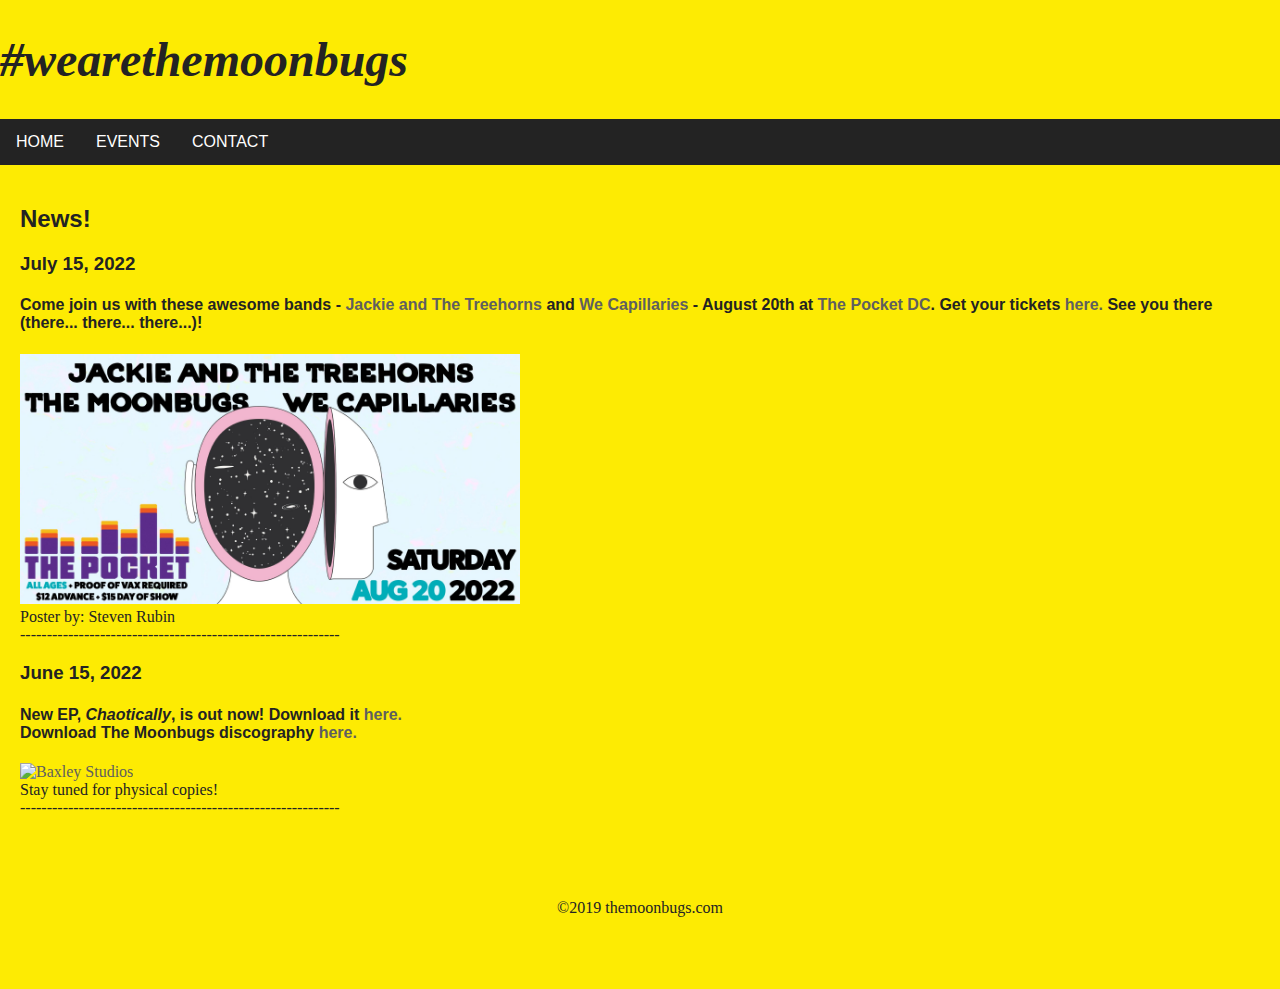
==== index.html @ b69b5aa7 "Add files via upload" ====
<!DOCTYPE html>
<html>
<head>
	<title>WeAreTheMoonbugs</title>
	<link rel="stylesheet" type="text/css" href="style.css">
	<link rel="icon" href="img/favicon.png">
	<div><h1><i>#wearethemoonbugs</i></h1></div>

	<nav class="fixed-nav-bar">
		<ul>
			 <li><a href="index.html">HOME</a></li>
			 <li><a href="events.html">EVENTS</a></li>
			 <li><a href="contact.html">CONTACT</a></li>
		</ul>
	</nav>

</head>
<body>
<div class="content-inside">

	<h2>News!</h2>

		<p>
					
			<h3>July 15, 2022</h3>
			
			<h4>Come join us with these awesome bands - <a href="https://open.spotify.com/artist/38vWCPOcHo7Y9Vm486Bta3" target="_blank">Jackie and The Treehorns</a> and <a href="https://koiote.bandcamp.com/" target="_blank">We Capillaries</a> - August 20th at <a href="https://www.thepocketdc.com/" target="_blank">The Pocket DC</a>. Get your tickets <a href="https://www.eventbrite.com/e/the-pocket-presentsjackie-and-the-treehorns-w-the-moonbugswe-capillaries-tickets-383564570957" target="_blank">here.</a> See you there (there... there... there...)!<br/>
			</h4>

			<p>
				<a href="https://www.eventbrite.com/e/the-pocket-presentsjackie-and-the-treehorns-w-the-moonbugswe-capillaries-tickets-383564570957" target="_blank"><img alt="Baxley Studios" class="img-fluid" src="img/20220820-the-pocket-dc.jpg" style="width: 500px; height: auto;"></a><br/>
				Poster by: Steven Rubin<br/>
				------------------------------------------------------------
			</p>

		</p>

		<p>
					
			<h3>June 15, 2022</h3>
			<h4>New EP, <i>Chaotically</i>, is out now! Download it <a href="https://themoonbugs.bandcamp.com/album/chaotically" target="_blank">here.</a><br/>
			Download The Moonbugs discography <a href="https://themoonbugs.bandcamp.com/" target="_blank">here.</a><br/>
			</h4>

			<p>
				<a href="https://themoonbugs.bandcamp.com/album/chaotically" target="_blank"><img alt="Baxley Studios" class="img-fluid" src="img/the-moonbugs-chaotically.jpg" style="width: 500px; height: auto;"></a><br/>
				Stay tuned for physical copies!<br/>
				------------------------------------------------------------
			</p>

		</p>
</div>
	<footer>
	<div class="footer">
	  <p>©2019 themoonbugs.com</p>
	</div>
</footer>
</body>

</html>
---- style.css ----
html, body{
	color: #232323;
	background: #fdeb03;
	font-family: "myriad pro", roboto, arial;

	margin: 0 0 20px;
}

/*
.fixed-nav-bar {
position: fixed;
top: 0;
left: 0;
z-index: 9999;
width: 100%;
background-color: #232323;
}
*/

nav ul {
	list-style-type: none;
	margin: 0;
	padding: 0;
	overflow: hidden;
	background-color: #232323;
	width:100%;
}


nav li {
  float: left;
}

nav li a {
	display: block;
	color: white;
	text-align: center;
	padding: 14px 16px;
	text-decoration: none;
}

/* Change the link color to #111 (black) on hover */
nav li a:hover {
  background-color: #111;
}

.content{
	/*display: flex;*/
    flex-wrap: wrap;
    justify-content: left;
    width: 50%;
    padding-left: 10px;
    min-height: 100%;
}

.content-inside {
  padding: 20px;
  padding-bottom: 50px;
}

h1 {
	font-family: Roboto;
	font-size: 3em;
	color: #232323
}

p {
	font-family: Roboto;
	color: #232323
}

.img-fluid{
	max-width: 100%;
    height: auto;
}

ul {
	list-style-type: none;
	margin: 0;
	padding: 0;
	overflow: hidden;
}

a{
	color:#5f5f5f;
	text-decoration: none
}

a:hover {
	text-decoration: underline;
}

.footer {
	color: #232323;
	position: relative;
	height: 50px;
	/*margin-top: -50px;*/
	text-align: center;
	left: 0;
	bottom: 0;
}

/*.footer {
    position: fixed;
    left: 0;
    bottom: 0;
    width: 100%;
    color: #232323;
    text-align: center;
}*/
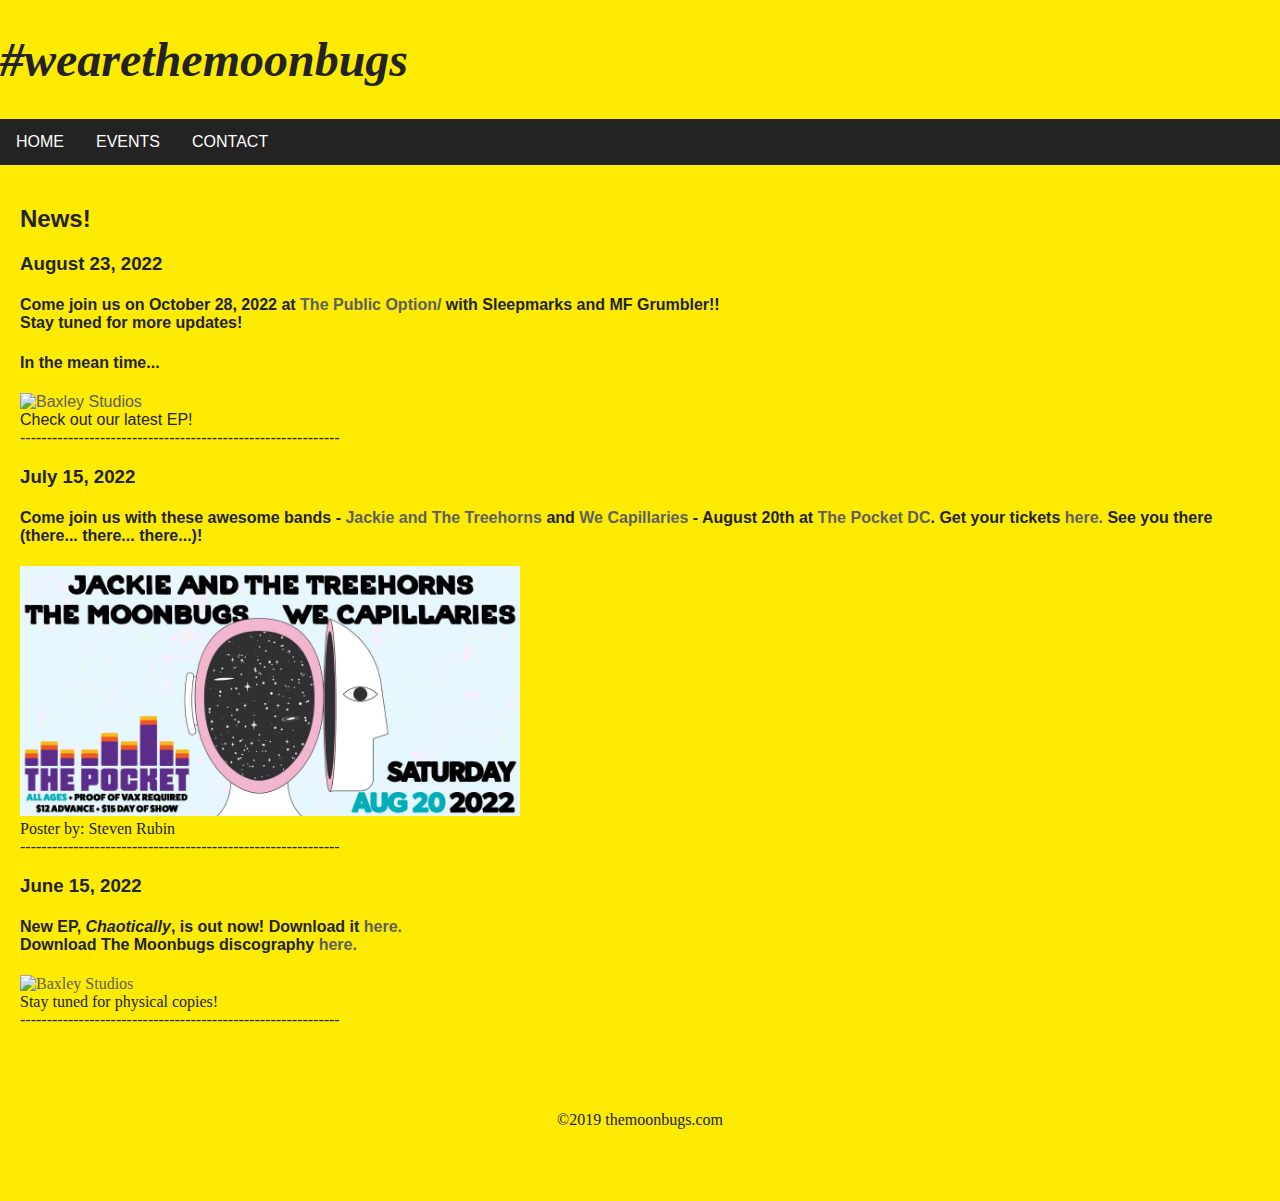
==== commit e1509ab9: "Add files via upload" ====
--- a/index.html
+++ b/index.html
@@ -16,9 +16,26 @@
 
 </head>
 <body>
+
 <div class="content-inside">
+	<h2>News!</h2>
 
-	<h2>News!</h2>
+		<p>
+					
+			<h3>August 23, 2022</h3>
+			
+			<h4>Come join us on October 28, 2022 at <a href="https://www.thepublicoptiondc.com/" target="_blank">The Public Option/</a> with Sleepmarks and MF Grumbler!!<br/>
+			Stay tuned for more updates!<br/>
+			</h4>
+
+			<p>
+				<h4>In the mean time...</h4>
+				<a href="https://themoonbugs.bandcamp.com/album/chaotically" target="_blank"><img alt="Baxley Studios" class="img-fluid" src="img/the-moonbugs-chaotically.jpg" style="width: 500px; height: auto;"></a><br/>
+				Check out our latest EP!<br/>
+				------------------------------------------------------------
+			</p>
+
+		</p>
 
 		<p>
 					
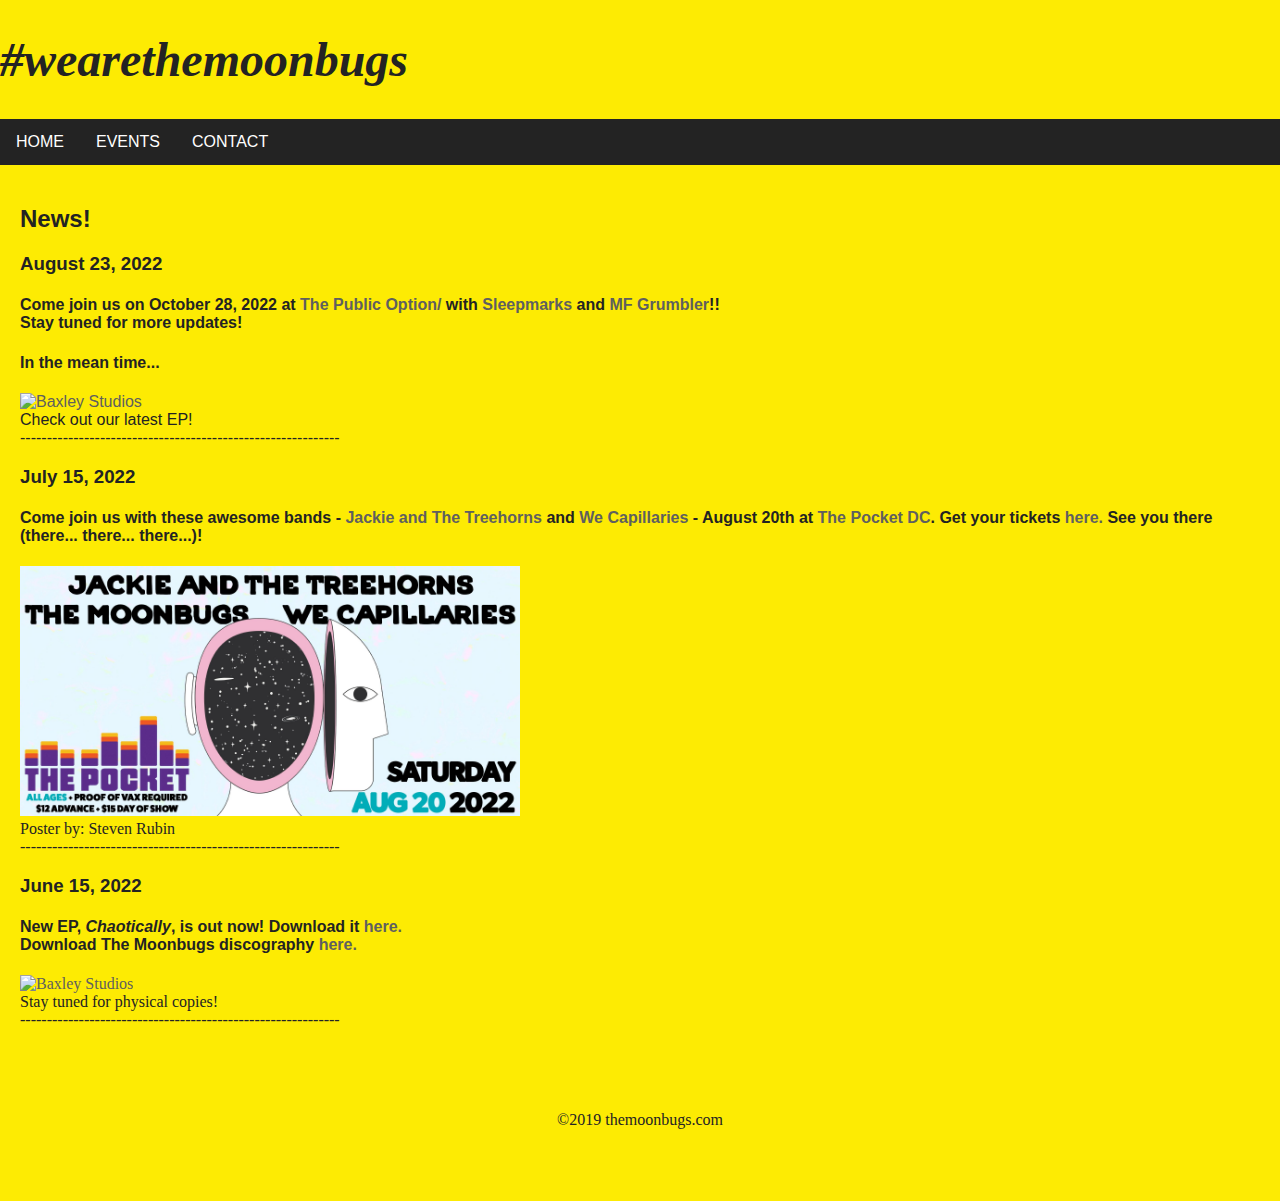
==== commit 7f76696f: "Add files via upload" ====
--- a/index.html
+++ b/index.html
@@ -24,7 +24,7 @@
 					
 			<h3>August 23, 2022</h3>
 			
-			<h4>Come join us on October 28, 2022 at <a href="https://www.thepublicoptiondc.com/" target="_blank">The Public Option/</a> with Sleepmarks and MF Grumbler!!<br/>
+			<h4>Come join us on October 28, 2022 at <a href="https://mobile.twitter.com/publicoptiondc/" target="_blank">The Public Option/</a> with <a href="https://sleepmarks.bandcamp.com/" target="_blank">Sleepmarks</a> and <a href="https://mfgrumbler.bandcamp.com/" target="_blank">MF Grumbler</a>!!<br/>
 			Stay tuned for more updates!<br/>
 			</h4>
 
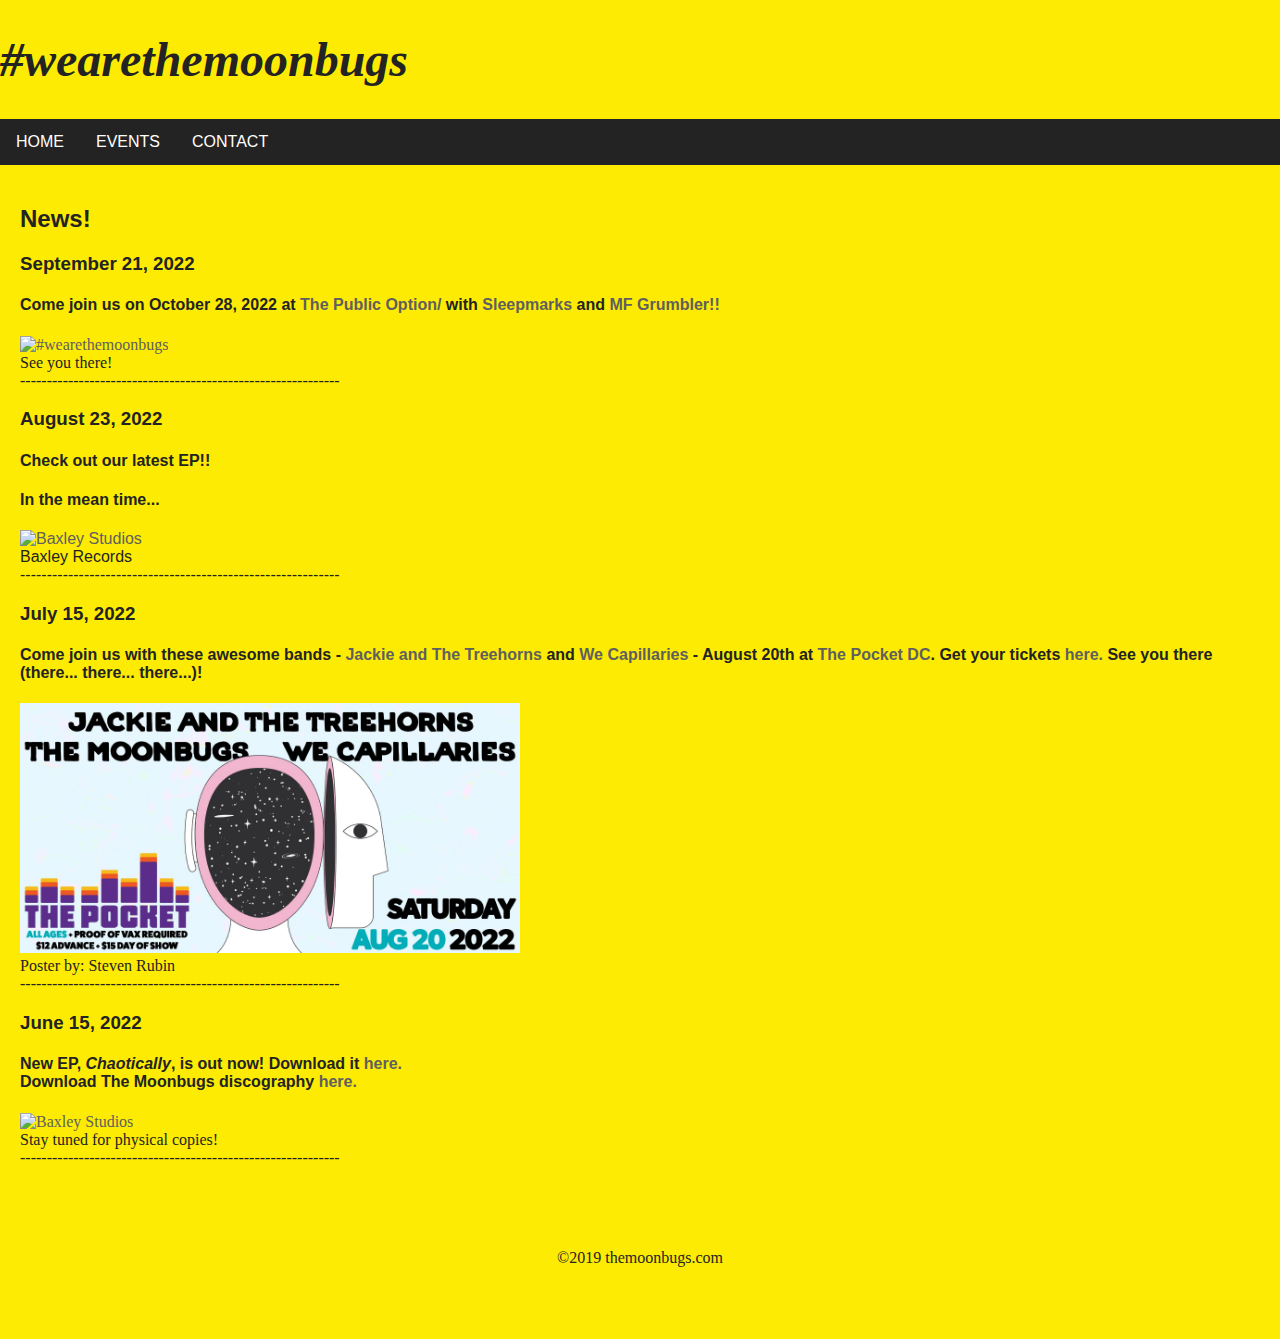
==== commit a1c90166: "Add files via upload" ====
--- a/index.html
+++ b/index.html
@@ -22,16 +22,30 @@
 
 		<p>
 					
+			<h3>September 21, 2022</h3>
+			
+			<h4>Come join us on October 28, 2022 at <a href="https://mobile.twitter.com/publicoptiondc/" target="_blank">The Public Option/</a> with <a href="https://sleepmarks.bandcamp.com/" target="_blank">Sleepmarks</a> and <a href="https://mfgrumbler.bandcamp.com/" target="_blank">MF Grumbler!!</a><br/>
+			</h4>
+
+			<p>
+				<a href="https://www.facebook.com/events/596439752212000?ref=newsfeed" target="_blank"><img alt="#wearethemoonbugs" class="img-fluid" src="img/20221028-ThePublicOption.jpg" style="width: 500px; height: auto;"></a><br/>
+				See you there!<br/>
+				------------------------------------------------------------
+			</p>
+
+		</p>
+		<p>
+					
 			<h3>August 23, 2022</h3>
 			
-			<h4>Come join us on October 28, 2022 at <a href="https://mobile.twitter.com/publicoptiondc/" target="_blank">The Public Option/</a> with <a href="https://sleepmarks.bandcamp.com/" target="_blank">Sleepmarks</a> and <a href="https://mfgrumbler.bandcamp.com/" target="_blank">MF Grumbler</a>!!<br/>
-			Stay tuned for more updates!<br/>
+			<h4>
+			Check out our latest EP!!<br/>
 			</h4>
 
 			<p>
 				<h4>In the mean time...</h4>
 				<a href="https://themoonbugs.bandcamp.com/album/chaotically" target="_blank"><img alt="Baxley Studios" class="img-fluid" src="img/the-moonbugs-chaotically.jpg" style="width: 500px; height: auto;"></a><br/>
-				Check out our latest EP!<br/>
+				Baxley Records<br/>
 				------------------------------------------------------------
 			</p>
 
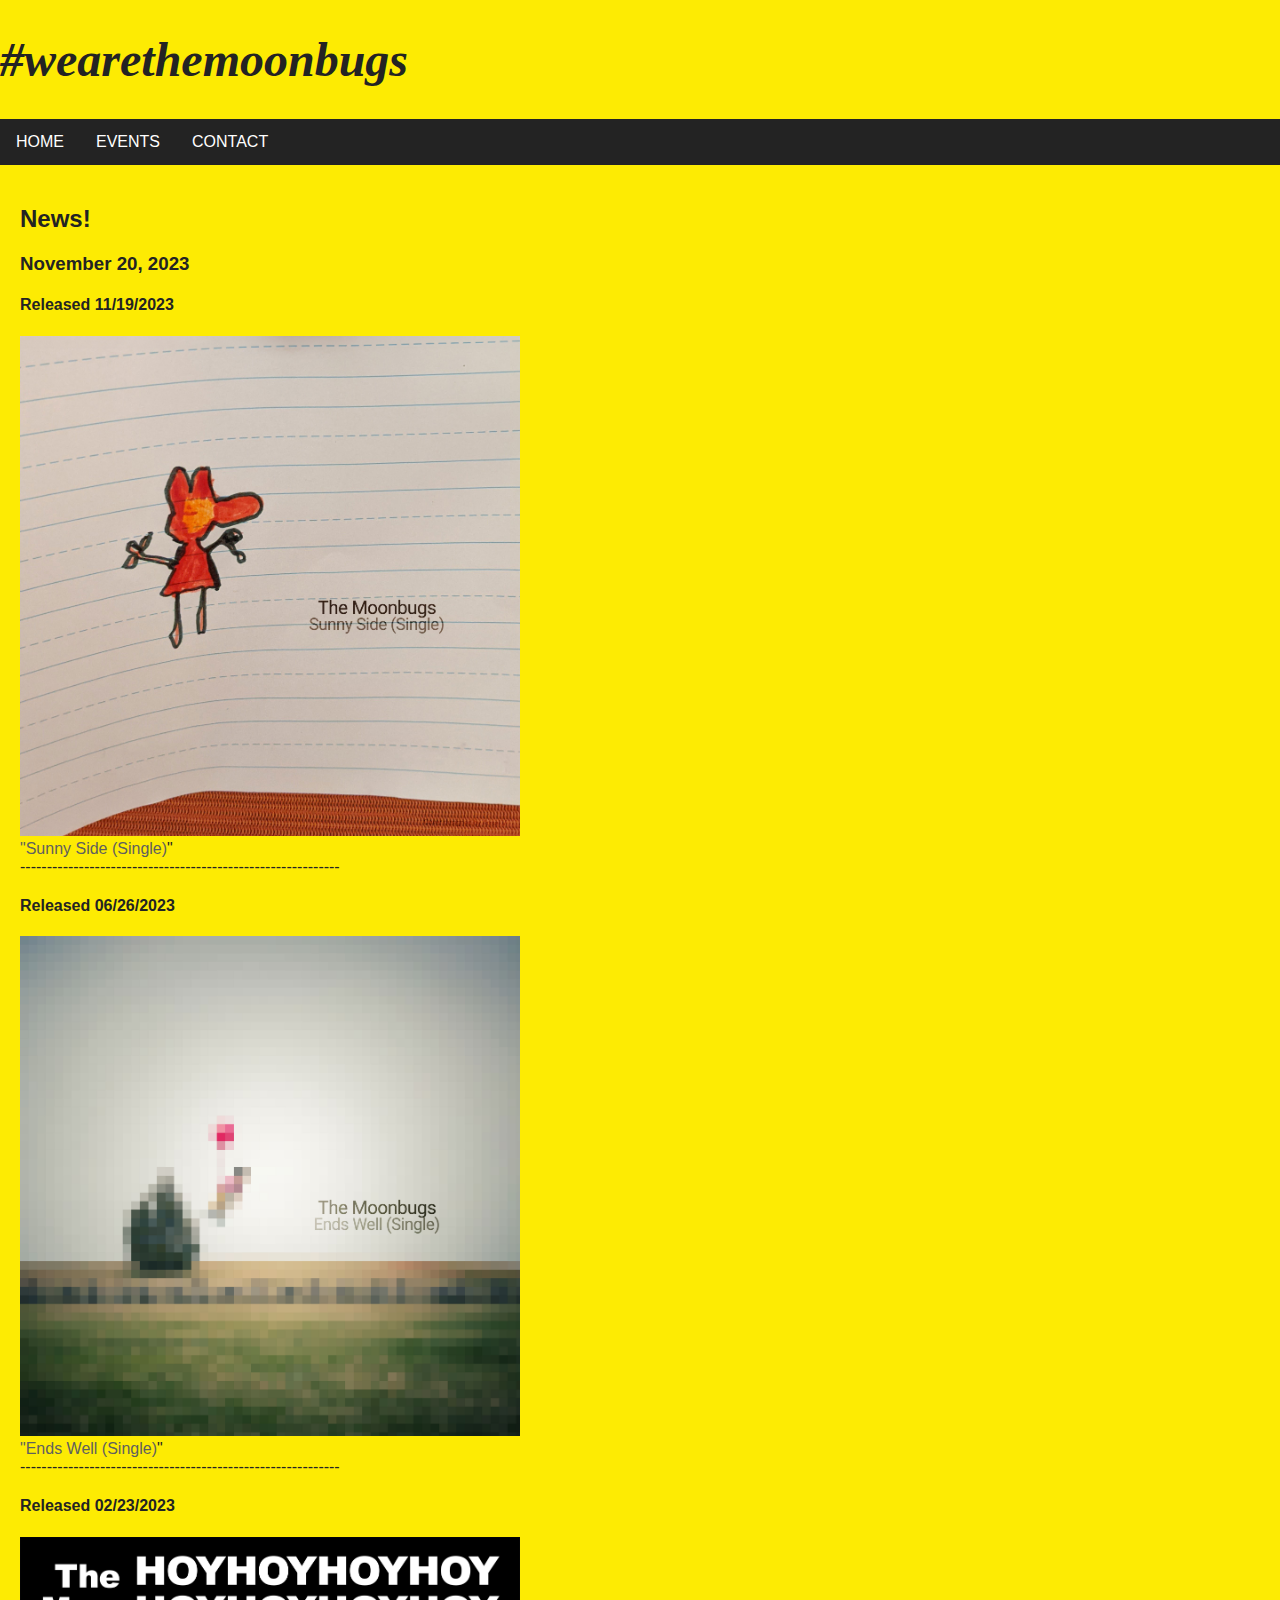
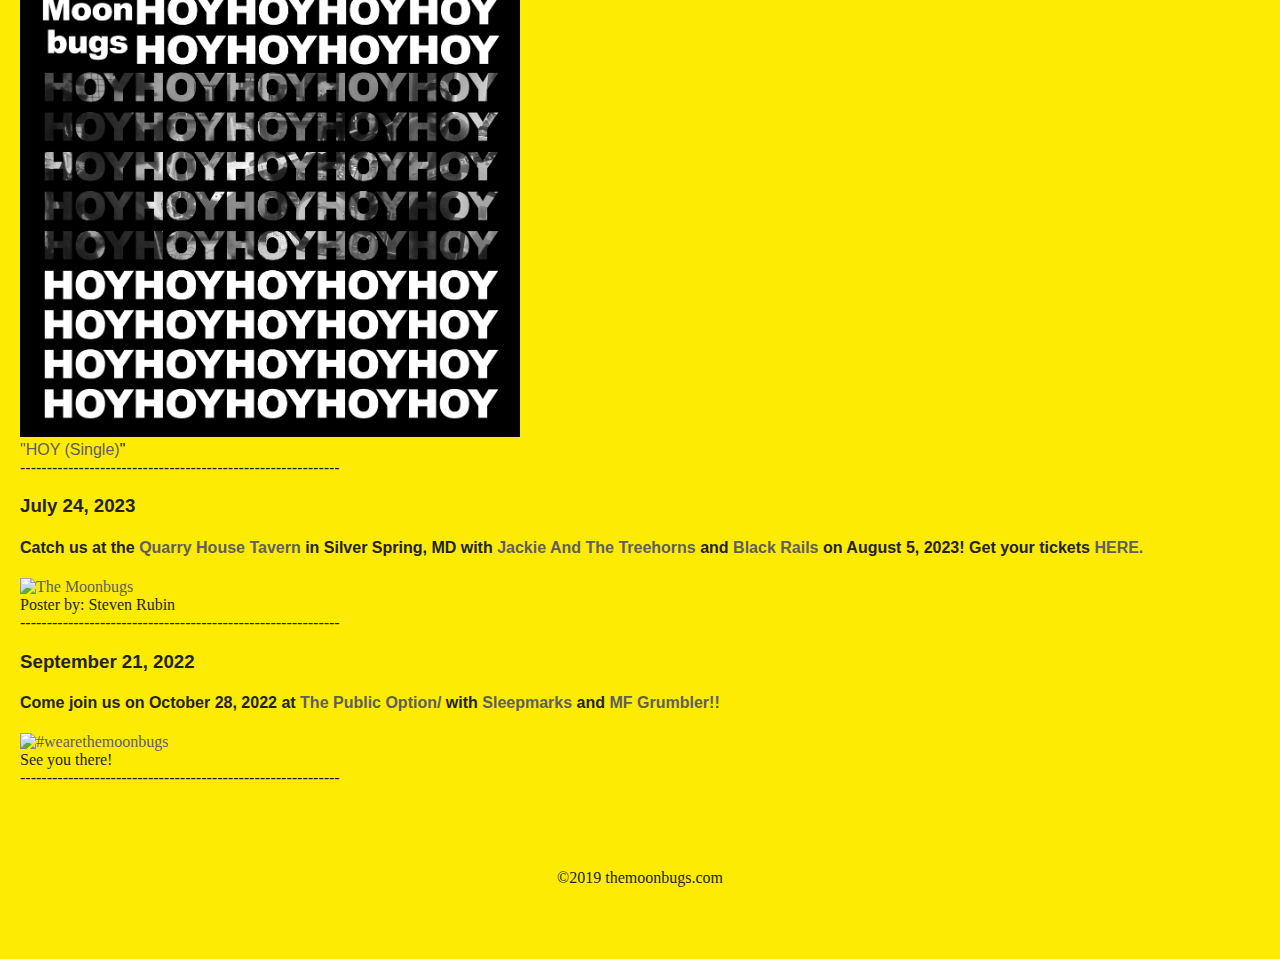
==== commit 3b3cbd7f: "Add files via upload" ====
--- a/index.html
+++ b/index.html
@@ -22,6 +22,47 @@
 
 		<p>
 					
+			<h3>November 20, 2023</h3>
+			
+			
+			<p>
+				<h4>Released 11/19/2023</h4>
+				<a href="https://themoonbugs.bandcamp.com/track/sunny-side-single" target="_blank"><img alt="#wearethemoonbugs" class="img-fluid" src="img/the-moonbugs-sunny-side-single.jpg" style="width: 500px; height: auto;"></a><br/>
+				<a href="https://themoonbugs.bandcamp.com/track/sunny-side-single" target="_blank">"Sunny Side (Single)</a>"<br/>
+				------------------------------------------------------------
+			</p>
+
+			<p>
+				<h4>Released 06/26/2023</h4>
+				<a href="https://themoonbugs.bandcamp.com/track/ends-well-single" target="_blank"><img alt="#wearethemoonbugs" class="img-fluid" src="img/the-moonbugs-ends-well-single.jpg" style="width: 500px; height: auto;"></a><br/>
+				<a href="https://themoonbugs.bandcamp.com/track/ends-well-single" target="_blank">"Ends Well (Single)</a>"<br/>
+				------------------------------------------------------------
+			</p>
+
+			<p>
+				<h4>Released 02/23/2023</h4>
+				<a href="https://themoonbugs.bandcamp.com/track/hoy-single" target="_blank"><img alt="#wearethemoonbugs" class="img-fluid" src="img/the-moonbugs-hoy-single.jpg" style="width: 500px; height: auto;"></a><br/>
+				<a href="https://themoonbugs.bandcamp.com/track/hoy-single" target="_blank">"HOY (Single)</a>"<br/>
+				------------------------------------------------------------
+			</p>
+
+		</p>
+		<p>
+					
+			<h3>July 24, 2023</h3>
+			
+			<h4>Catch us at the <a href="https://www.quarryhousetavern.com/" target="_blank">Quarry House Tavern</a> in Silver Spring, MD with <a href="https://jackieandthetreehorns.com/" target="_blank">Jackie And The Treehorns</a> and <a href="https://blackrailsband.bandcamp.com/" target="_blank">Black Rails</a> on August 5, 2023! Get your tickets <a href="https://l.facebook.com/l.php?u=https%3A%2F%2Ftinyurl.com%2F2s3w54t5%3Ffbclid%3DIwAR3GmZ7DHEvSwQiMeSd80P-TCYFQPwS-KrPKOlwKn7xKCyRg8pooB-pdk7E&h=AT0ODC0Xv0IScvFpmkLBFn1vfLM0ywAuPwDpuIdie9wS6EZx3vWRfBfi3dstWpsgt7PrODXBMuqT3VPZVFdQJi3HnHpCnJdOL9G_vOvBTa8Ymhvsx5ugaQJ_zkrBJrUxs3vH&__tn__=-UK-y-R&c[0]=[base64]" target="_blank">HERE.</a><br/>
+			</h4>
+
+			<p>
+				<a href="https://l.facebook.com/l.php?u=https%3A%2F%2Ftinyurl.com%2F2s3w54t5%3Ffbclid%3DIwAR3GmZ7DHEvSwQiMeSd80P-TCYFQPwS-KrPKOlwKn7xKCyRg8pooB-pdk7E&h=AT0ODC0Xv0IScvFpmkLBFn1vfLM0ywAuPwDpuIdie9wS6EZx3vWRfBfi3dstWpsgt7PrODXBMuqT3VPZVFdQJi3HnHpCnJdOL9G_vOvBTa8Ymhvsx5ugaQJ_zkrBJrUxs3vH&__tn__=-UK-y-R&c[0]=[base64]" target="_blank"><img alt="The Moonbugs" class="img-fluid" src="img/20230805-quarry-house-tavern.jpg" style="width: 500px; height: auto;"></a><br/>
+				Poster by: Steven Rubin<br/>
+				------------------------------------------------------------
+			</p>
+
+		</p>
+		<p>
+					
 			<h3>September 21, 2022</h3>
 			
 			<h4>Come join us on October 28, 2022 at <a href="https://mobile.twitter.com/publicoptiondc/" target="_blank">The Public Option/</a> with <a href="https://sleepmarks.bandcamp.com/" target="_blank">Sleepmarks</a> and <a href="https://mfgrumbler.bandcamp.com/" target="_blank">MF Grumbler!!</a><br/>
@@ -34,59 +75,24 @@
 			</p>
 
 		</p>
-		<p>
-					
-			<h3>August 23, 2022</h3>
-			
-			<h4>
-			Check out our latest EP!!<br/>
-			</h4>
+		
+</div>
+	<script>
+    // Selecting the iframe element
+    var iframe = document.getElementById("myIframe");
+    
+    // Adjusting the iframe height onload event
+    iframe.onload = function(){
+        iframe.style.height = iframe.contentWindow.document.body.scrollHeight + 'px';
+    }
+    </script>
+</body>
 
-			<p>
-				<h4>In the mean time...</h4>
-				<a href="https://themoonbugs.bandcamp.com/album/chaotically" target="_blank"><img alt="Baxley Studios" class="img-fluid" src="img/the-moonbugs-chaotically.jpg" style="width: 500px; height: auto;"></a><br/>
-				Baxley Records<br/>
-				------------------------------------------------------------
-			</p>
-
-		</p>
-
-		<p>
-					
-			<h3>July 15, 2022</h3>
-			
-			<h4>Come join us with these awesome bands - <a href="https://open.spotify.com/artist/38vWCPOcHo7Y9Vm486Bta3" target="_blank">Jackie and The Treehorns</a> and <a href="https://koiote.bandcamp.com/" target="_blank">We Capillaries</a> - August 20th at <a href="https://www.thepocketdc.com/" target="_blank">The Pocket DC</a>. Get your tickets <a href="https://www.eventbrite.com/e/the-pocket-presentsjackie-and-the-treehorns-w-the-moonbugswe-capillaries-tickets-383564570957" target="_blank">here.</a> See you there (there... there... there...)!<br/>
-			</h4>
-
-			<p>
-				<a href="https://www.eventbrite.com/e/the-pocket-presentsjackie-and-the-treehorns-w-the-moonbugswe-capillaries-tickets-383564570957" target="_blank"><img alt="Baxley Studios" class="img-fluid" src="img/20220820-the-pocket-dc.jpg" style="width: 500px; height: auto;"></a><br/>
-				Poster by: Steven Rubin<br/>
-				------------------------------------------------------------
-			</p>
-
-		</p>
-
-		<p>
-					
-			<h3>June 15, 2022</h3>
-			<h4>New EP, <i>Chaotically</i>, is out now! Download it <a href="https://themoonbugs.bandcamp.com/album/chaotically" target="_blank">here.</a><br/>
-			Download The Moonbugs discography <a href="https://themoonbugs.bandcamp.com/" target="_blank">here.</a><br/>
-			</h4>
-
-			<p>
-				<a href="https://themoonbugs.bandcamp.com/album/chaotically" target="_blank"><img alt="Baxley Studios" class="img-fluid" src="img/the-moonbugs-chaotically.jpg" style="width: 500px; height: auto;"></a><br/>
-				Stay tuned for physical copies!<br/>
-				------------------------------------------------------------
-			</p>
-
-		</p>
-</div>
-	<footer>
+<footer>
 	<div class="footer">
 	  <p>©2019 themoonbugs.com</p>
 	</div>
 </footer>
-</body>
 
 </html>
 
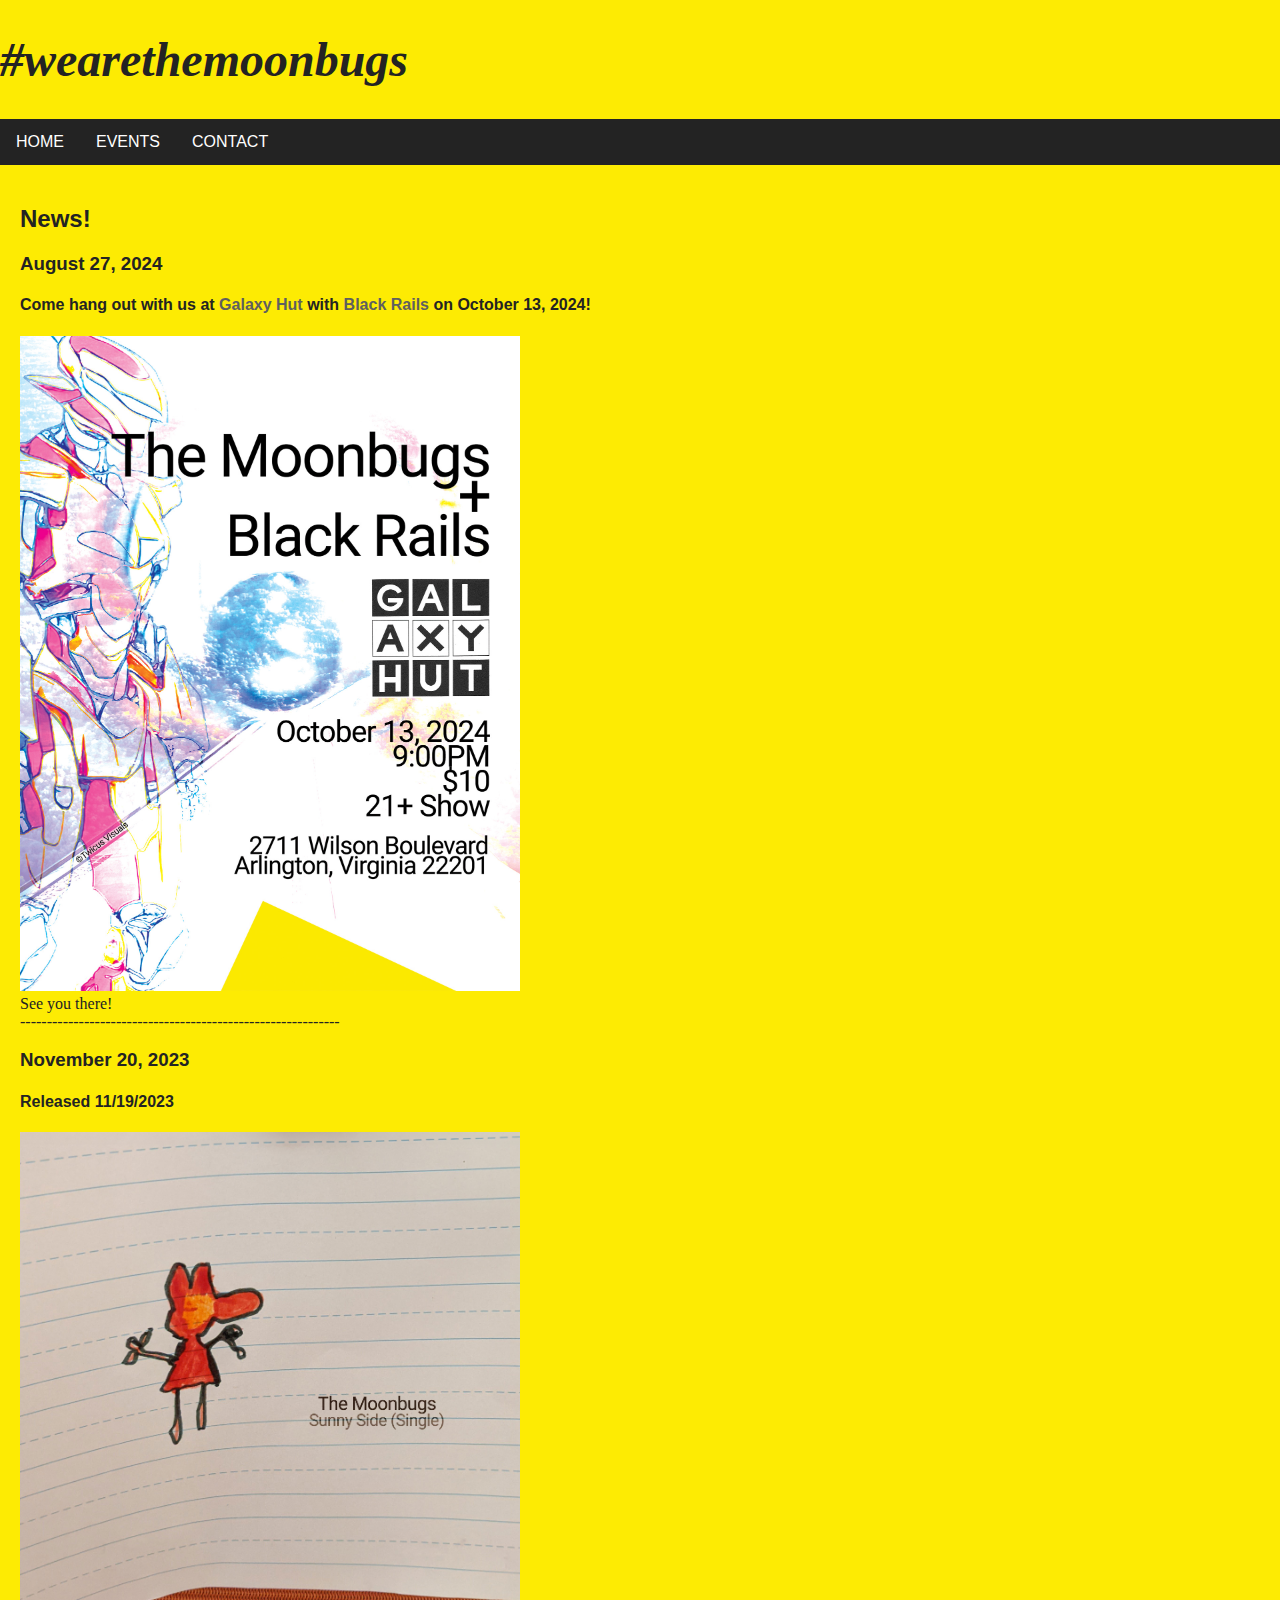
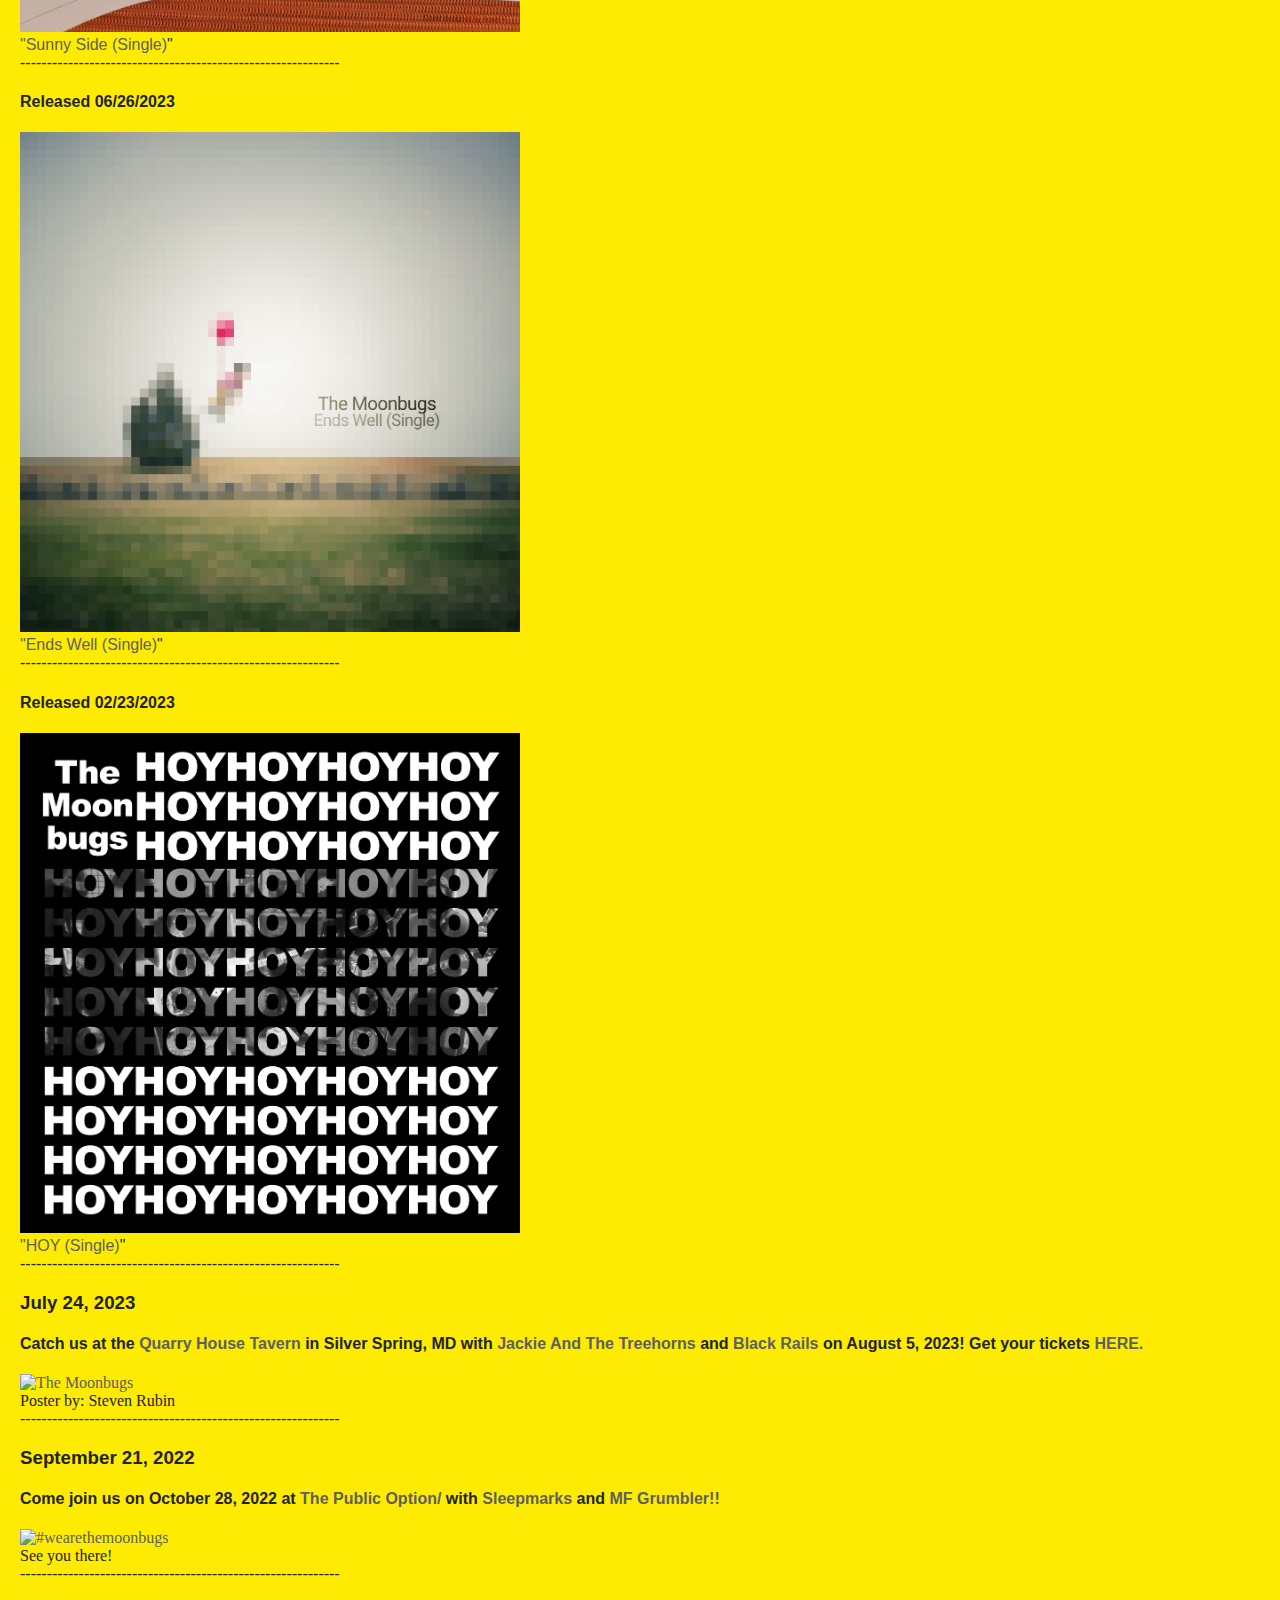
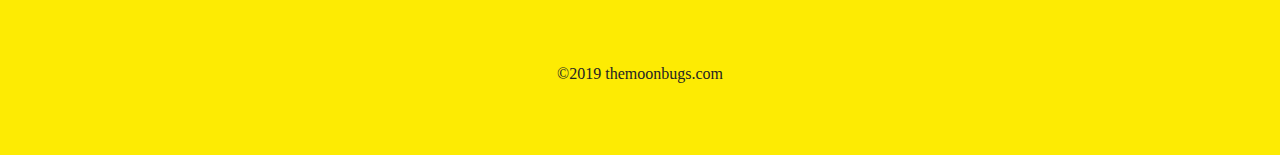
==== commit e31e33bd: "Add files via upload" ====
--- a/index.html
+++ b/index.html
@@ -19,6 +19,21 @@
 
 <div class="content-inside">
 	<h2>News!</h2>
+
+		<p>
+					
+			<h3>August 27, 2024</h3>
+			
+			<h4>Come hang out with us at <a href="https://galaxyhut.com/" target="_blank">Galaxy Hut</a> with <a href="https://blackrailsband.bandcamp.com/" target="_blank">Black Rails</a> on October 13, 2024!
+			</h4>
+
+			<p>
+				<a href="https://www.facebook.com/share/HZd1Wqt4uSHdq9Hy/" target="_blank"><img alt="#wearethemoonbugs" class="img-fluid" src="img/20241013-galaxyhut-small.jpg" style="width: 500px; height: auto;"></a><br/>
+				See you there!<br/>
+				------------------------------------------------------------
+			</p>
+
+		</p>
 
 		<p>
 					
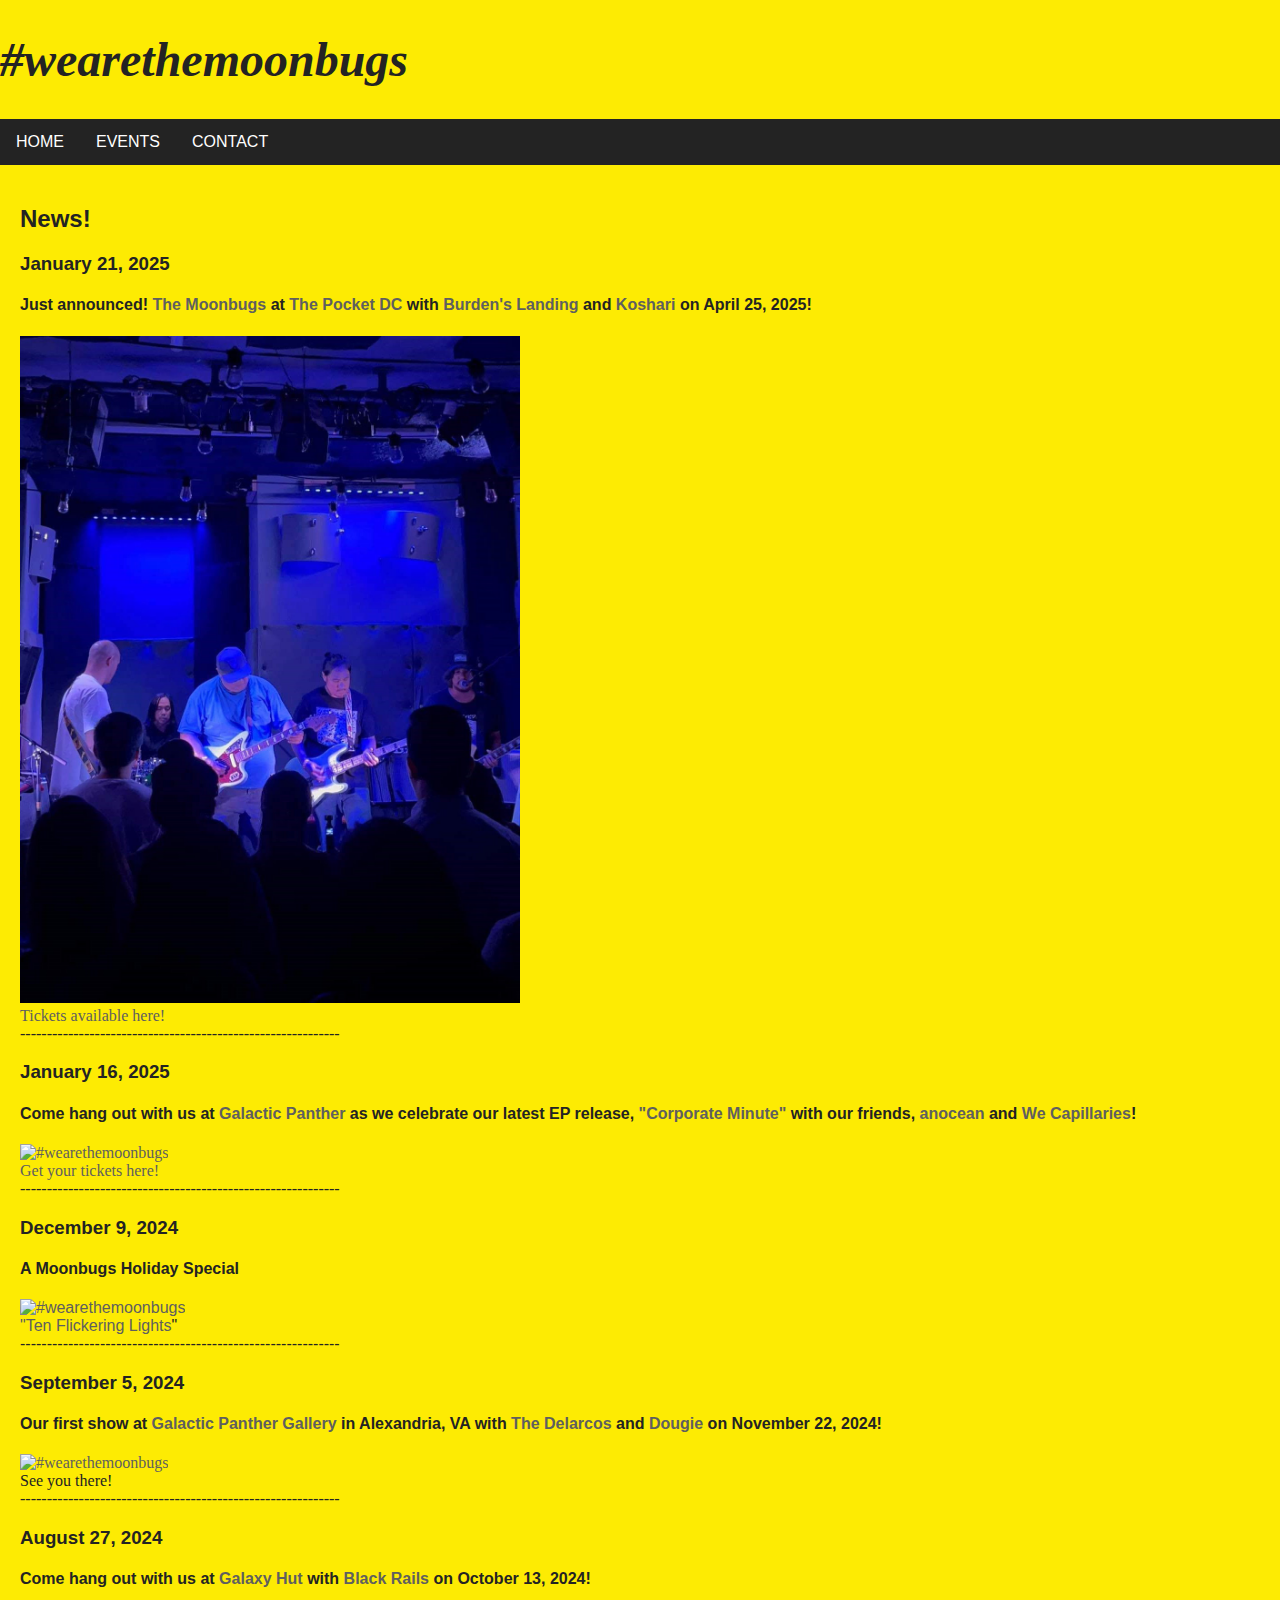
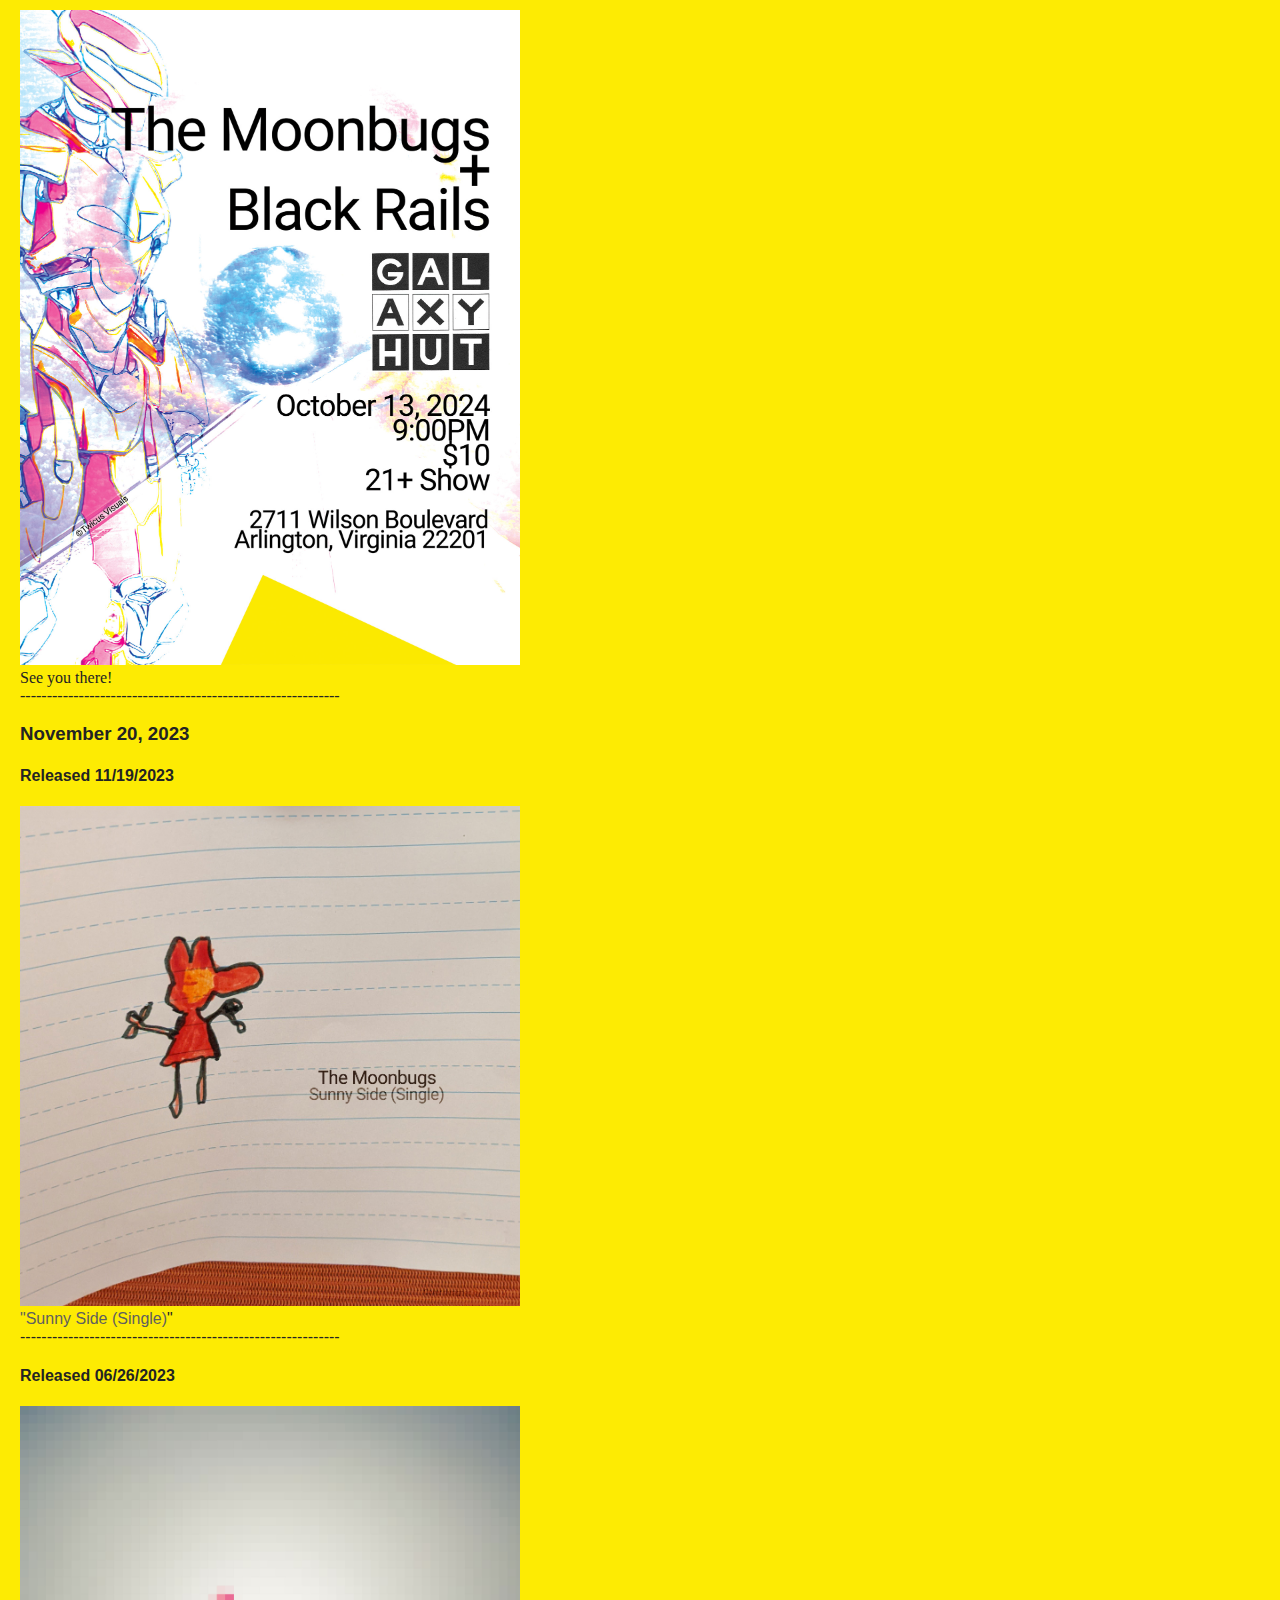
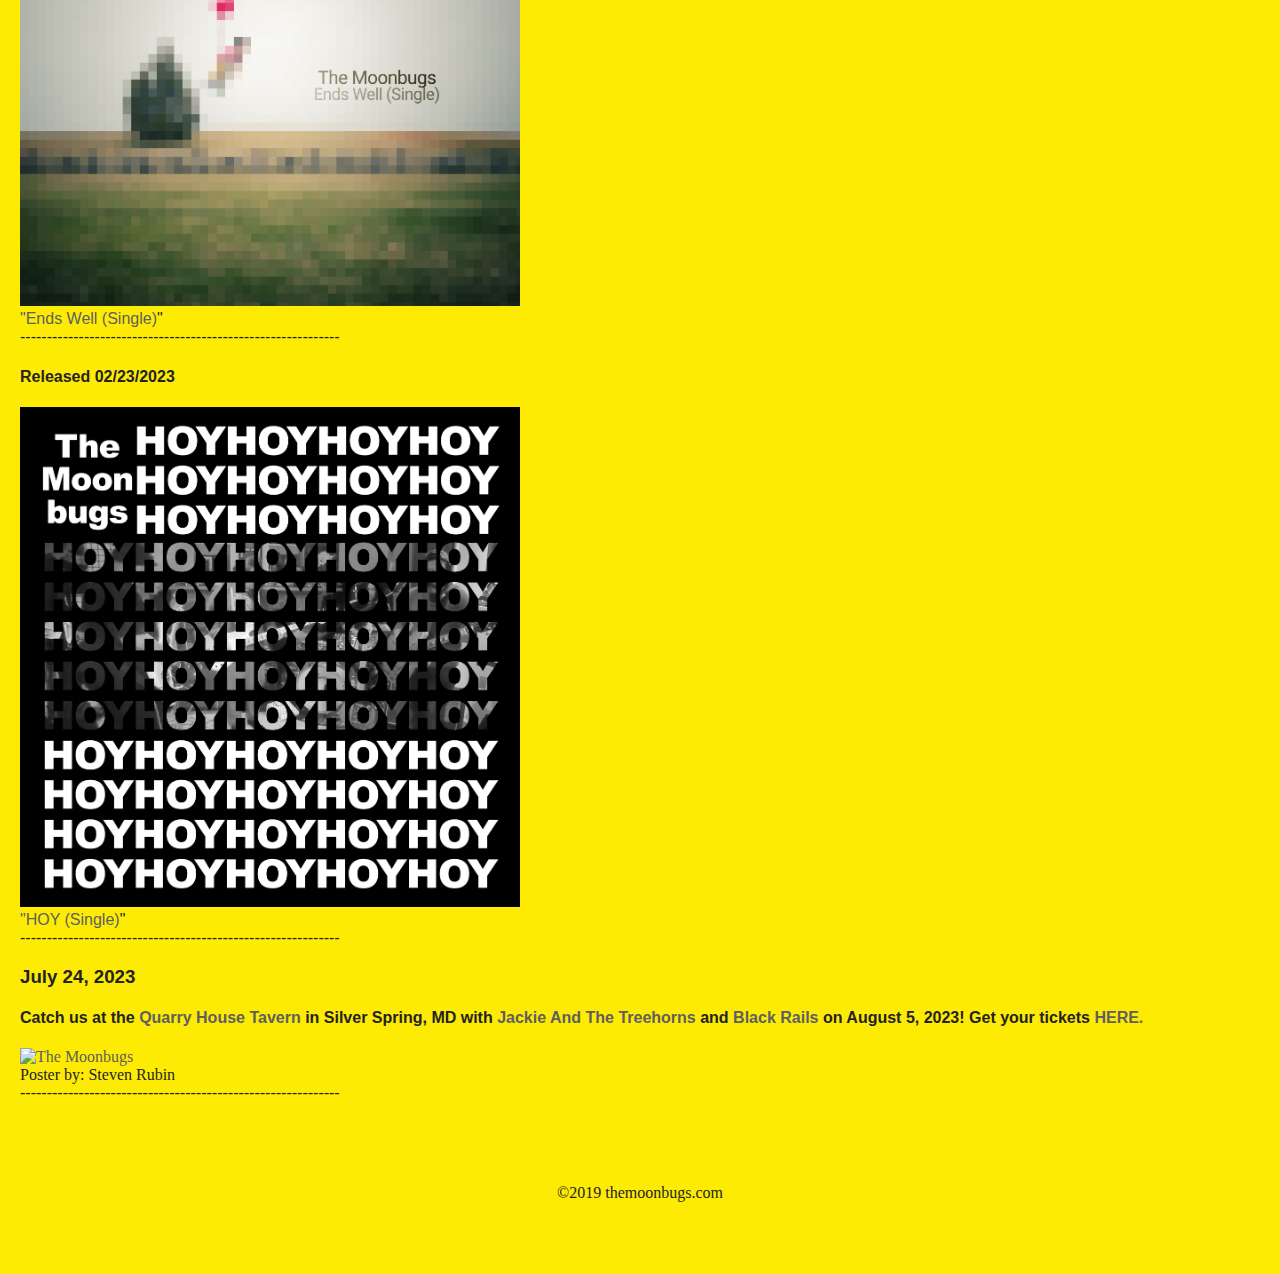
==== commit accfb069: "Add files via upload" ====
--- a/index.html
+++ b/index.html
@@ -19,6 +19,65 @@
 
 <div class="content-inside">
 	<h2>News!</h2>
+
+		<p>
+					
+			<h3>January 21, 2025</h3>
+			
+			<h4>Just announced! <a href="https://themoonbugs.bandcamp.com/" target="_blank">The Moonbugs</a> at <a href="https://www.7drumcity.com/the-pocket.html" target="_blank">The Pocket DC</a> with <a href="https://burdenslanding.bandcamp.com/album/could-this-be-a-portal" target="_blank">Burden's Landing</a> and <a href="https://koshari.bandcamp.com/music" target="_blank">Koshari</a> on April 25, 2025!<br/>
+			</h4>
+
+			<p>
+				<a href="https://www.eventbrite.com/e/the-moonbugs-w-burdens-landing-koshari-tickets-1205669924199?aff=ebdssbdestsearch" target="_blank"><img alt="#wearethemoonbugs" class="img-fluid" src="img/20250425-thepocket.jpg" style="width: 500px; height: auto;"><br/>
+				Tickets available here!</a><br/>
+				------------------------------------------------------------
+			</p>
+
+		</p>
+
+		<p>
+					
+			<h3>January 16, 2025</h3>
+			
+			<h4>Come hang out with us at <a href="https://www.galacticpanther.com/" target="_blank">Galactic Panther</a> as we celebrate our latest EP release, <a href="https://themoonbugs.bandcamp.com/album/corporate-minute" target="_blank">"Corporate Minute"</a> with our friends, <a href="https://anoceanmusic.bandcamp.com/album/climbing-walls-ep" target="_blank">anocean</a> and <a href="https://koiote.bandcamp.com/" target="_blank">We Capillaries</a>!<br/>
+			</h4>
+
+			<p>
+				<a href="https://www.eventbrite.com/e/the-moonbugs-ep-release-show-w-anocean-we-capillaries-tickets-1107034362579?aff=ebdsoporgprofile" target="_blank"><img alt="#wearethemoonbugs" class="img-fluid" src="img/20250301-galacticpanther.jpg" style="width: 500px; height: auto;"><br/>
+				Get your tickets here!</a><br/>
+				------------------------------------------------------------
+			</p>
+
+		</p>
+
+		<p>
+					
+			<h3>December 9, 2024</h3>
+			
+			
+			<p>
+				<h4>A Moonbugs Holiday Special</h4>
+				<a href="https://themoonbugs.bandcamp.com/track/ten-flickering-lights" target="_blank"><img alt="#wearethemoonbugs" class="img-fluid" src="img/is-this-holiday-music.jpg" style="width: 500px; height: auto;"></a><br/>
+				<a href="https://themoonbugs.bandcamp.com/track/ten-flickering-lights" target="_blank">"Ten Flickering Lights</a>"<br/>
+				------------------------------------------------------------
+			</p>
+
+		</p>
+
+		<p>
+					
+			<h3>September 5, 2024</h3>
+			
+			<h4>Our first show at <a href="https://www.galacticpanther.com/" target="_blank">Galactic Panther Gallery</a> in Alexandria, VA with <a href="https://delarcos.bandcamp.com/album/irradiate" target="_blank">The Delarcos</a> and <a href="https://dougie4.bandcamp.com/" target="_blank">Dougie</a> on November 22, 2024!
+			</h4>
+
+			<p>
+				<a href="https://www.eventbrite.com/e/the-moonbugs-the-delarcos-dougie-at-galactic-panther-tickets-1008463360057" target="_blank"><img alt="#wearethemoonbugs" class="img-fluid" src="img/20241122-galactic-panther-small.jpg" style="width: 500px; height: auto;"></a><br/>
+				See you there!<br/>
+				------------------------------------------------------------
+			</p>
+
+		</p>
 
 		<p>
 					
@@ -76,20 +135,7 @@
 			</p>
 
 		</p>
-		<p>
-					
-			<h3>September 21, 2022</h3>
-			
-			<h4>Come join us on October 28, 2022 at <a href="https://mobile.twitter.com/publicoptiondc/" target="_blank">The Public Option/</a> with <a href="https://sleepmarks.bandcamp.com/" target="_blank">Sleepmarks</a> and <a href="https://mfgrumbler.bandcamp.com/" target="_blank">MF Grumbler!!</a><br/>
-			</h4>
-
-			<p>
-				<a href="https://www.facebook.com/events/596439752212000?ref=newsfeed" target="_blank"><img alt="#wearethemoonbugs" class="img-fluid" src="img/20221028-ThePublicOption.jpg" style="width: 500px; height: auto;"></a><br/>
-				See you there!<br/>
-				------------------------------------------------------------
-			</p>
-
-		</p>
+		
 		
 </div>
 	<script>
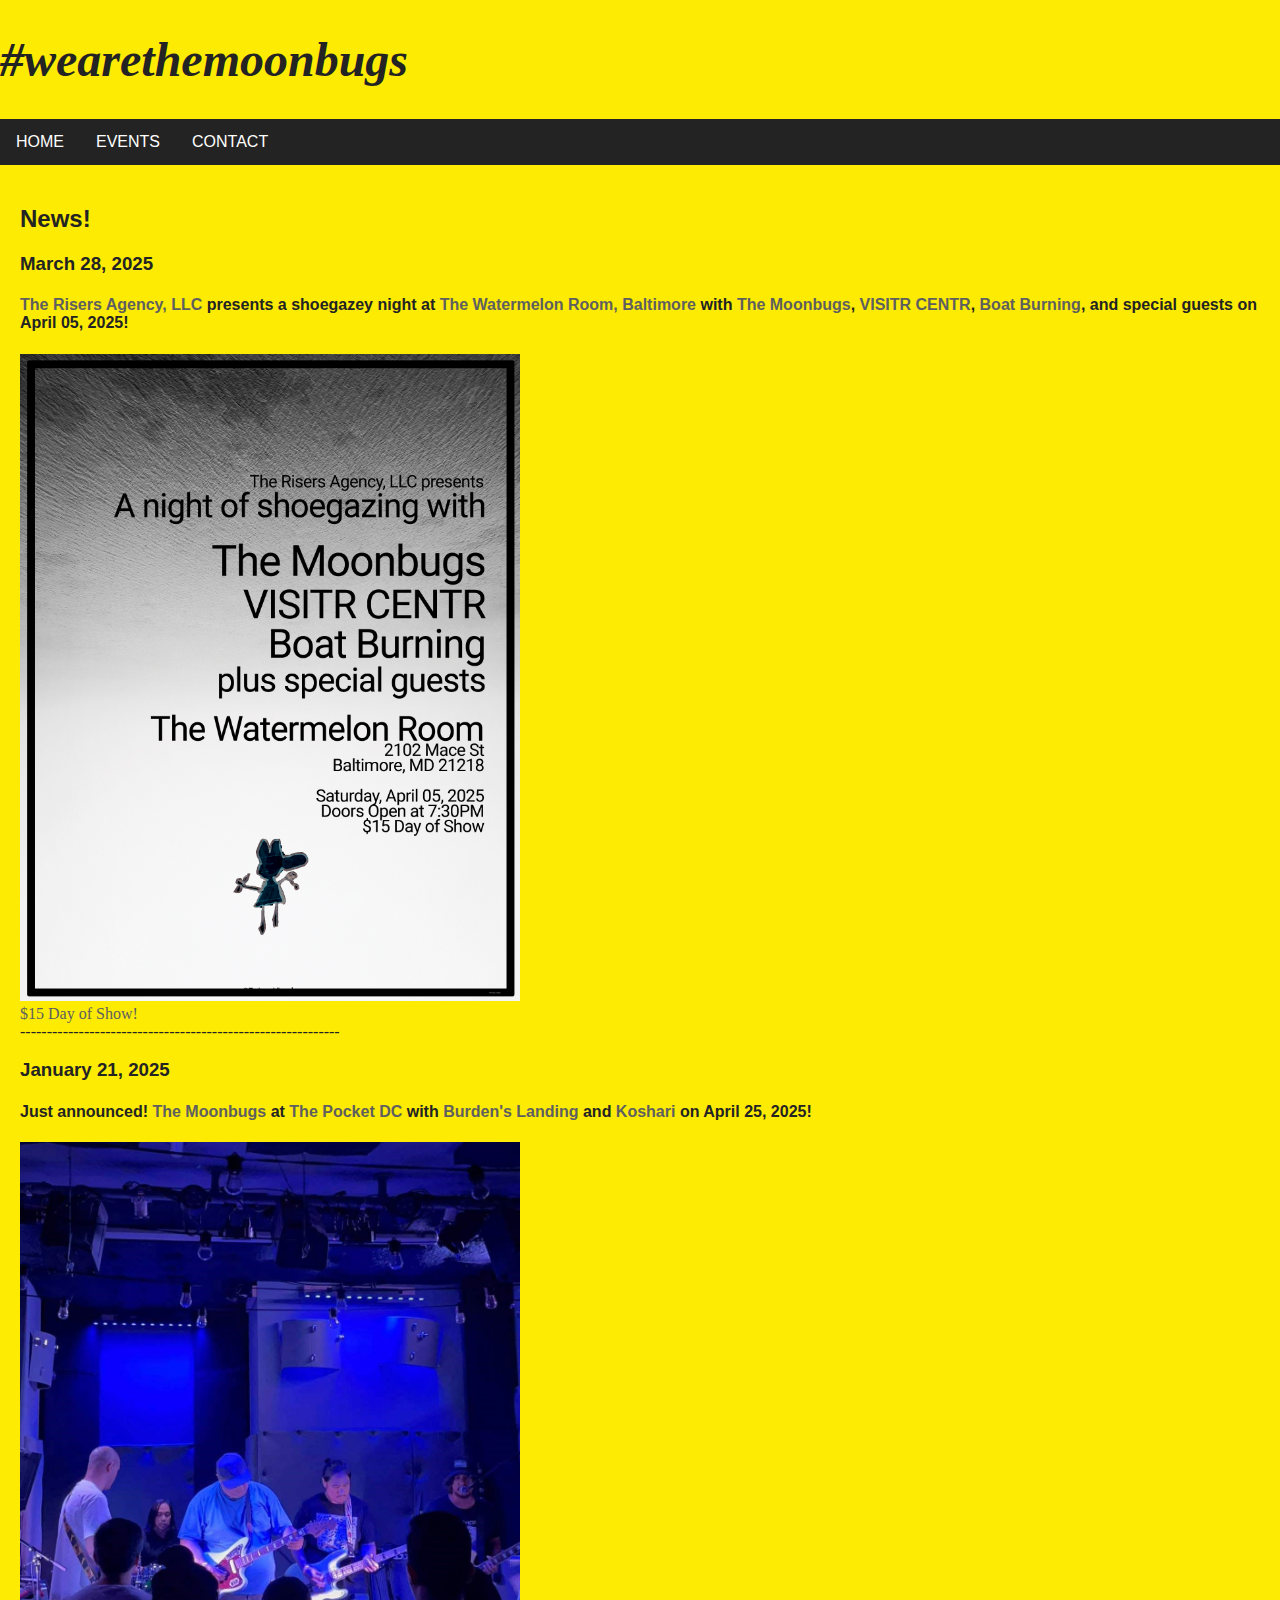
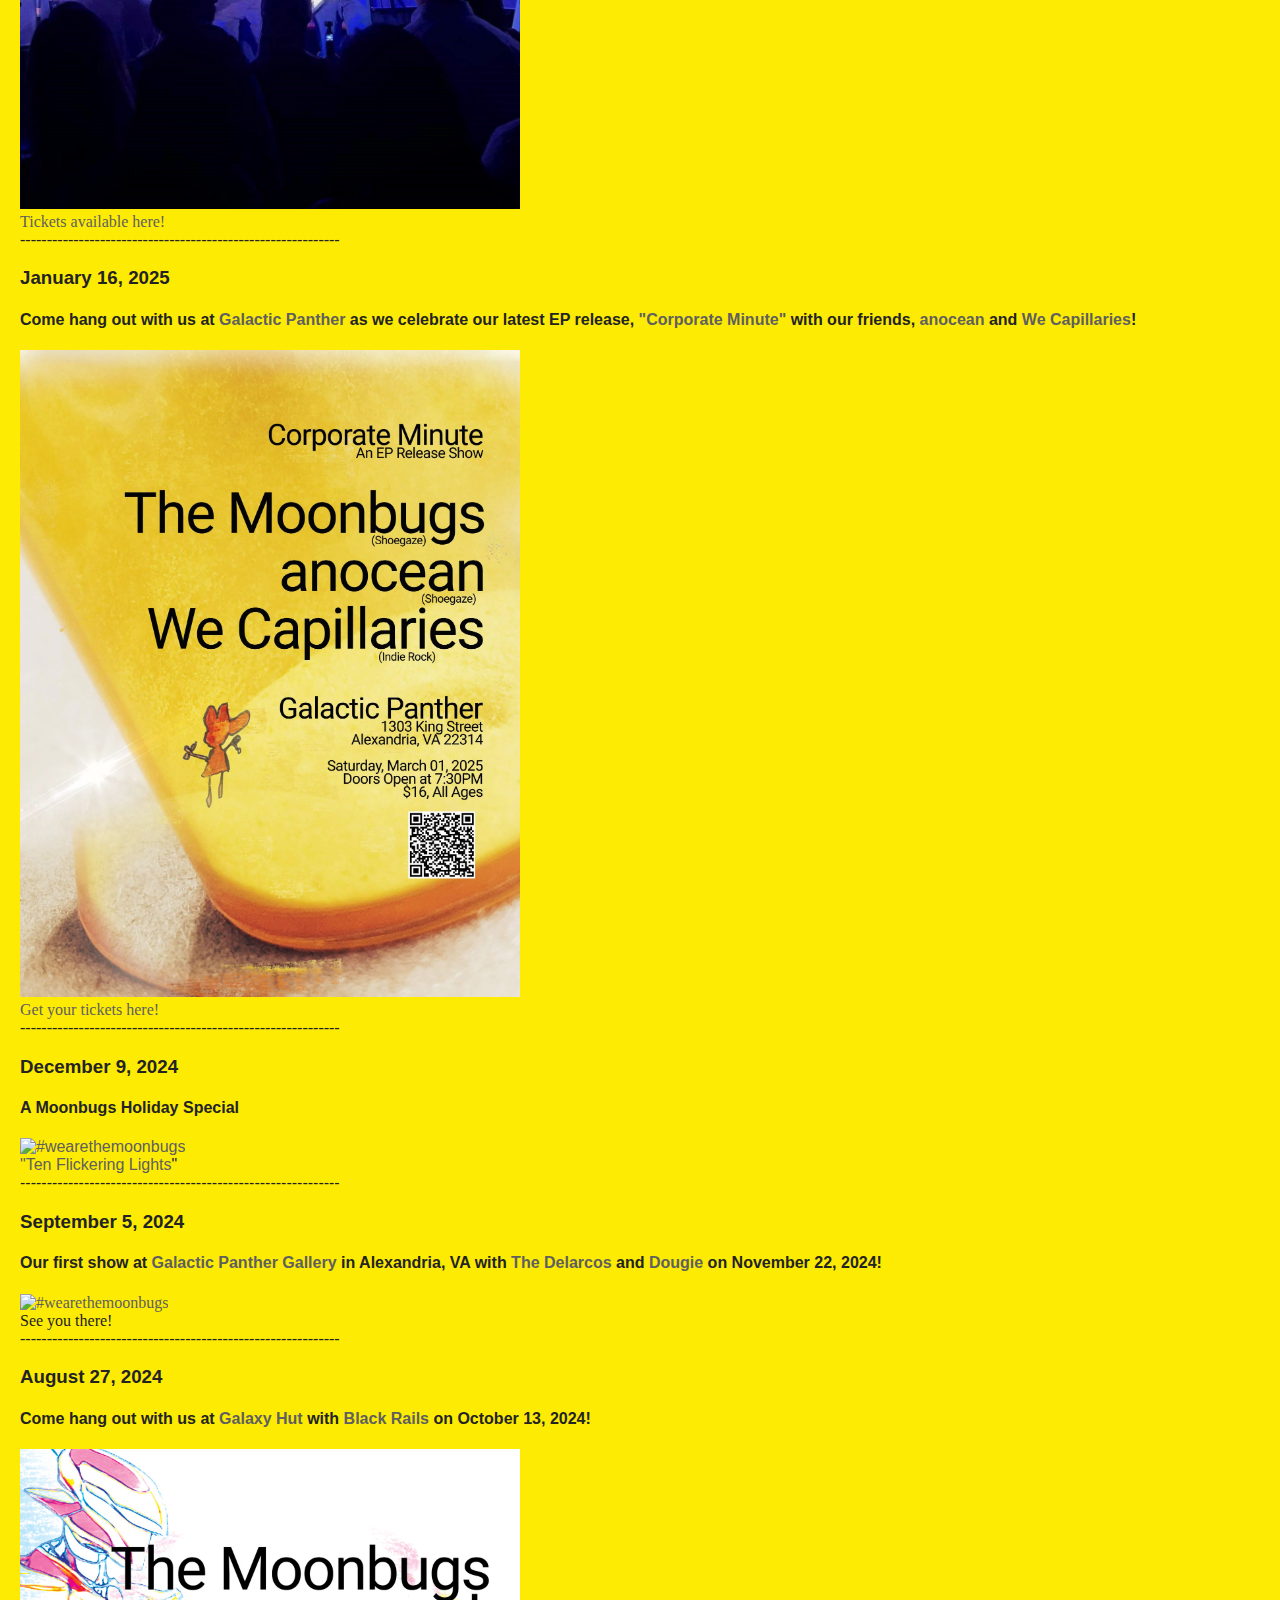
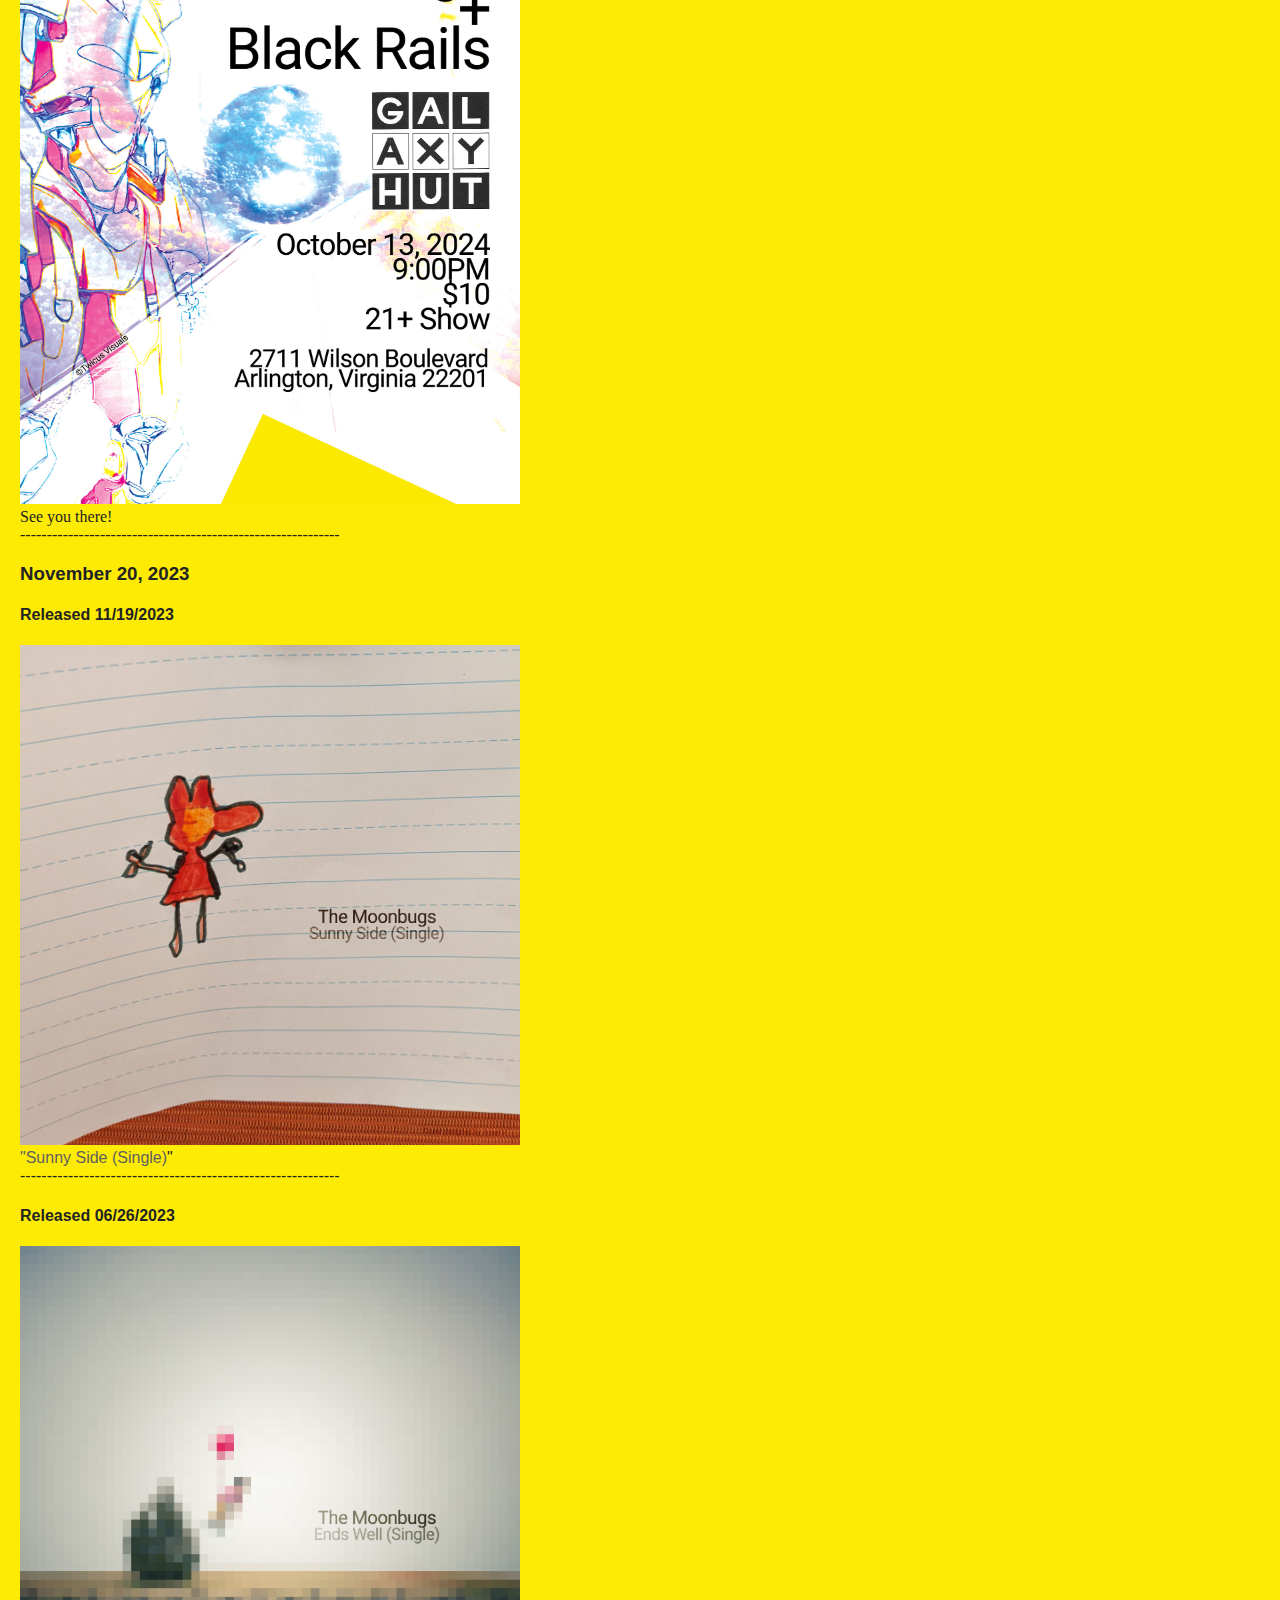
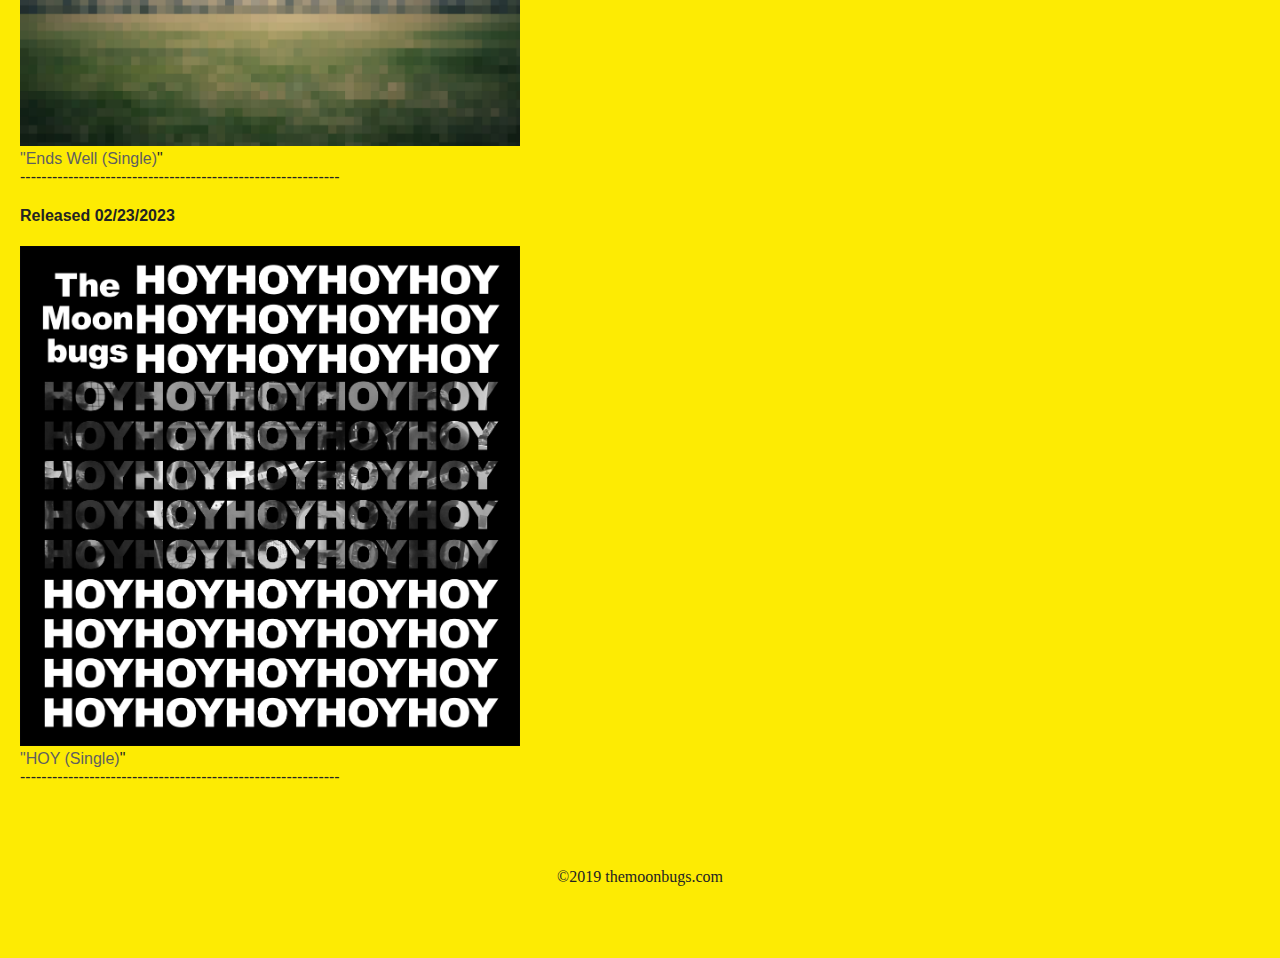
==== commit 0fce72eb: "Add files via upload" ====
--- a/index.html
+++ b/index.html
@@ -20,6 +20,20 @@
 <div class="content-inside">
 	<h2>News!</h2>
 
+		<p>
+					
+			<h3>March 28, 2025</h3>
+			
+			<h4><a href="https://www.instagram.com/therisersagencyllc/" target="_blank">The Risers Agency, LLC</a> presents a shoegazey night at <a href="https://www.instagram.com/thewatermelonroom?igsh=cnI4bDBkaThraWJq" target="_blank">The Watermelon Room, Baltimore</a> with <a href="https://themoonbugs.bandcamp.com/" target="_blank">The Moonbugs</a>, <a href="https://www.instagram.com/visitrcentrmd/" target="_blank">VISITR CENTR</a>, <a href="https://www.instagram.com/boatburningdc/" target="_blank">Boat Burning</a>, and special guests on April 05, 2025!<br/>
+			</h4>
+
+			<p>
+				<a href="https://www.instagram.com/thewatermelonroom?igsh=cnI4bDBkaThraWJq" target="_blank"><img alt="#twicusvisuals" class="img-fluid" src="img/20250405-watermelonroom-small.jpg" style="width: 500px; height: auto;"><br/>
+				$15 Day of Show!</a><br/>
+				------------------------------------------------------------
+			</p>
+
+		</p>
 		<p>
 					
 			<h3>January 21, 2025</h3>
@@ -121,20 +135,7 @@
 			</p>
 
 		</p>
-		<p>
-					
-			<h3>July 24, 2023</h3>
-			
-			<h4>Catch us at the <a href="https://www.quarryhousetavern.com/" target="_blank">Quarry House Tavern</a> in Silver Spring, MD with <a href="https://jackieandthetreehorns.com/" target="_blank">Jackie And The Treehorns</a> and <a href="https://blackrailsband.bandcamp.com/" target="_blank">Black Rails</a> on August 5, 2023! Get your tickets <a href="https://l.facebook.com/l.php?u=https%3A%2F%2Ftinyurl.com%2F2s3w54t5%3Ffbclid%3DIwAR3GmZ7DHEvSwQiMeSd80P-TCYFQPwS-KrPKOlwKn7xKCyRg8pooB-pdk7E&h=AT0ODC0Xv0IScvFpmkLBFn1vfLM0ywAuPwDpuIdie9wS6EZx3vWRfBfi3dstWpsgt7PrODXBMuqT3VPZVFdQJi3HnHpCnJdOL9G_vOvBTa8Ymhvsx5ugaQJ_zkrBJrUxs3vH&__tn__=-UK-y-R&c[0]=[base64]" target="_blank">HERE.</a><br/>
-			</h4>
-
-			<p>
-				<a href="https://l.facebook.com/l.php?u=https%3A%2F%2Ftinyurl.com%2F2s3w54t5%3Ffbclid%3DIwAR3GmZ7DHEvSwQiMeSd80P-TCYFQPwS-KrPKOlwKn7xKCyRg8pooB-pdk7E&h=AT0ODC0Xv0IScvFpmkLBFn1vfLM0ywAuPwDpuIdie9wS6EZx3vWRfBfi3dstWpsgt7PrODXBMuqT3VPZVFdQJi3HnHpCnJdOL9G_vOvBTa8Ymhvsx5ugaQJ_zkrBJrUxs3vH&__tn__=-UK-y-R&c[0]=[base64]" target="_blank"><img alt="The Moonbugs" class="img-fluid" src="img/20230805-quarry-house-tavern.jpg" style="width: 500px; height: auto;"></a><br/>
-				Poster by: Steven Rubin<br/>
-				------------------------------------------------------------
-			</p>
-
-		</p>
+		
 		
 		
 </div>
